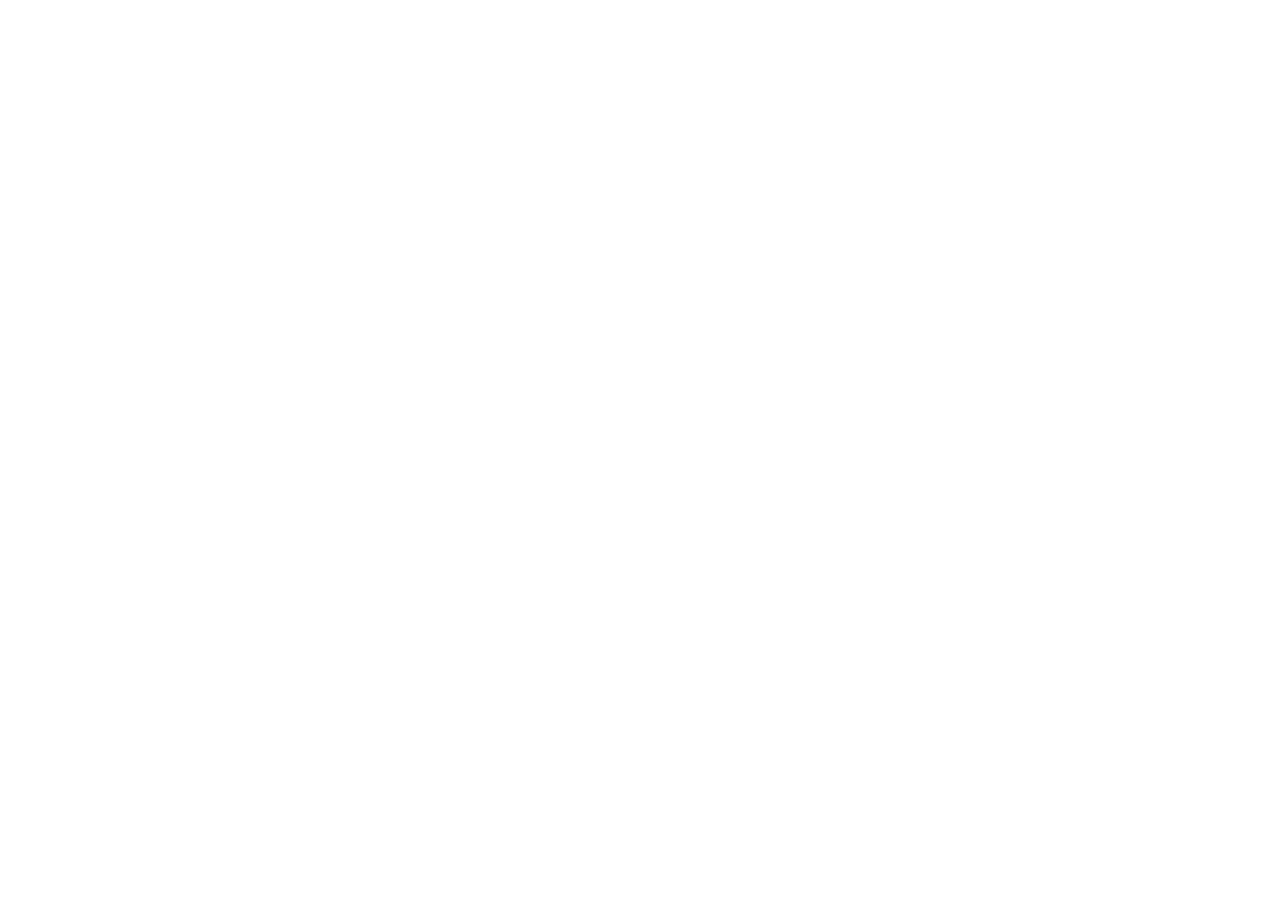
==== index.html @ 892c8575 "completed tasks 1-4" ====
<!DOCTYPE html>
<html>
  <head>
    <title>Rock Paper Scissor</title>
  </head>
   <body>
    <script>
       function computerPlay() {
        //will randomly return rock paper scissor
      }
       function playRound(playerSelection, computerSelection) {
        if (checkValid(playerSelection) == true) {
          return "You Lose! Paper beats Rock";
        } else {
          return "code error";
        }
      }
       function checkValid(selection) {
        selection = selection.toLowerCase();
        if (selection == "rock") {
          return true;
        } else if (selection == "paper") {
          return true;
        } else if (selection == "scissors") {
          return true;
        } else {
          return false;
        }
      }

    </script>
  </body>
</html>
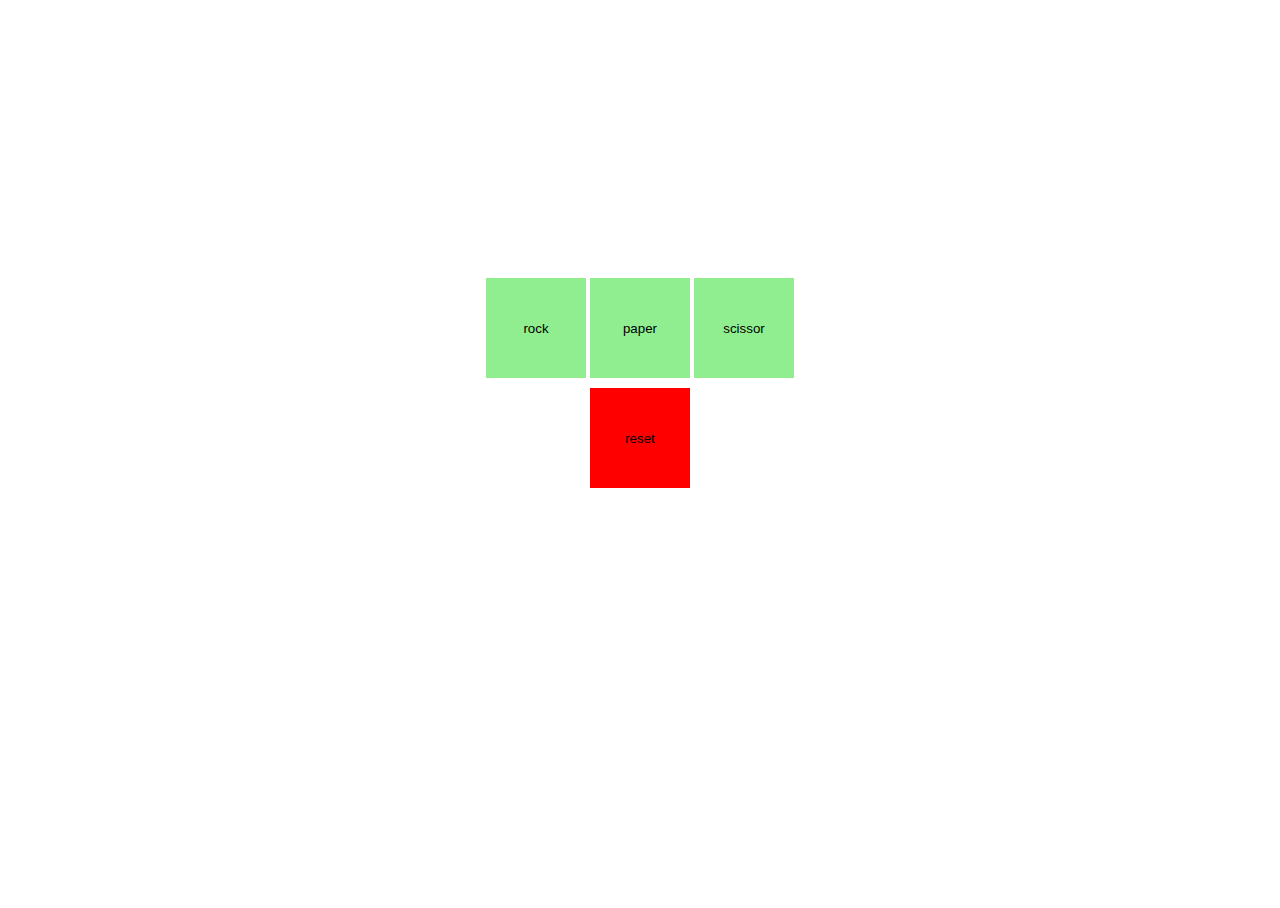
==== commit 63d2efab: "css updated" ====
--- a/index.html
+++ b/index.html
@@ -2,32 +2,22 @@
 <html>
   <head>
     <title>Rock Paper Scissor</title>
+    <link rel="stylesheet" type="text/css" href="style.css">
   </head>
-   <body>
-    <script>
-       function computerPlay() {
-        //will randomly return rock paper scissor
-      }
-       function playRound(playerSelection, computerSelection) {
-        if (checkValid(playerSelection) == true) {
-          return "You Lose! Paper beats Rock";
-        } else {
-          return "code error";
-        }
-      }
-       function checkValid(selection) {
-        selection = selection.toLowerCase();
-        if (selection == "rock") {
-          return true;
-        } else if (selection == "paper") {
-          return true;
-        } else if (selection == "scissors") {
-          return true;
-        } else {
-          return false;
-        }
-      }
 
-    </script>
+  <body>
+    <div id="choices">
+      <button id="rock" onClick="game(this.id)">rock</button>
+      <button id="paper" onClick="game(this.id)">paper</button>
+      <button id="scissor" onClick="game(this.id)">scissor</button>
+    </div>
+
+    <div id="reset" >
+      <button id="resetButton" onClick=reset();>reset</button>
+    </div>
+
+    <div id="result"></div>
+
+    <script src="script.js"></script>
   </body>
 </html>
--- a/style.css
+++ b/style.css
@@ -0,0 +1,26 @@
+html, body {
+  height: 100%;
+}
+
+div {
+  margin: auto;
+  position: relative;
+  text-align: center;
+  top: 30%;
+  width: 40%;
+}
+
+button {
+  height: 100px;
+  width: 100px;
+  background-color: lightgreen;
+  border: none;
+}
+
+#reset {
+  padding-top: 10px;
+}
+
+#resetButton {
+  background-color: red;
+}
